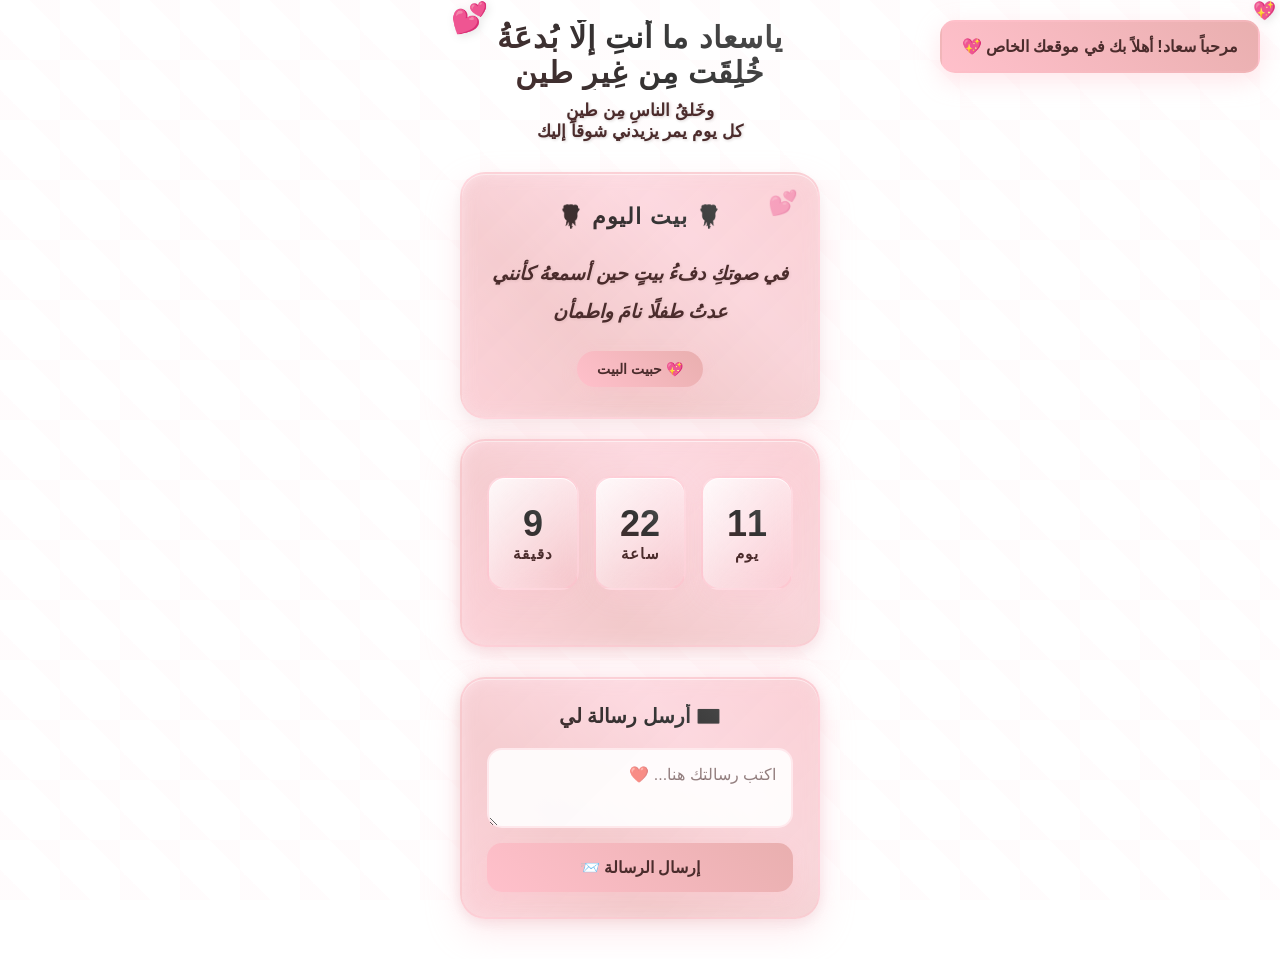
==== index copy.html @ 72f90200 "Add files via upload" ====
<!DOCTYPE html>
<html lang="ar" dir="rtl">
<head>
    <meta charset="UTF-8">
    <title>SUAAD</title>
    <meta name="viewport" content="width=device-width, initial-scale=1.0">
    <link rel="icon" type="image/x-icon" href="ico/waad.ico">
    <link rel="stylesheet" href="css/style.css">
</head>

<body>
    <div class="hearts-container" id="heartsContainer"></div>
    
    <div id="notification" class="notification"></div>
    
    <div class="container">
        <div class="header">
            <h1 class="title">ياسعاد ما أَنتِ إلّا بُدعَةُ خُلِقَت مِن غِيرِ طينِِ</h1>
            <p class="subtitle">وخَلقُ الناسِ مِن طينِ</p>
            <p class="subtitle">كل يوم يمر يزيدني شوقاً إليك</p>
        </div>

        <div class="poetry-container">
            <h3 class="poetry-title">🌹 بيت اليوم 🌹</h3>
            <p class="poetry-text" id="poetryText">جاري تحميل البيت الشعري...</p>
            <div class="poetry-actions">
                <button class="action-btn" onclick="saveFavorite()">💖 حبيت البيت</button>
            </div>
        </div>

        <div class="countdown-container" id="countdownContainer">
            <div class="countdown-display">
                <div class="time-unit">
                    <span class="time-number" id="days">0</span>
                    <span class="time-label">يوم</span>
                </div>
                <div class="time-unit">
                    <span class="time-number" id="hours">0</span>
                    <span class="time-label">ساعة</span>
                </div>
                <div class="time-unit">
                    <span class="time-number" id="minutes">0</span>
                    <span class="time-label">دقيقة</span>
                </div>
            </div>
        </div>

        <div class="message-section">
            <h3>💌 أرسل رسالة لي</h3>
            <div class="message-form">
                <textarea class="message-input" id="messageText" placeholder="اكتب رسالتك هنا... ❤️"></textarea>
                <button class="send-btn" onclick="sendMessage()">إرسال الرسالة 📨</button>
            </div>
        </div>
    </div>

 
        <script src="js/script.js"></script>
    <script src="js/poetry-lines.js"></script>
    
</body>
</html>
---- css/style.css ----
* {
    margin: 0;
    padding: 0;
    box-sizing: border-box;
}

body {
    font-family: 'Segoe UI', Tahoma, Geneva, Verdana, sans-serif;
    background: #FFFFFF;
    min-height: 100vh;
    overflow-x: hidden;
    position: relative;
}

/* إضافة طبقة متحركة للخلفية */
body::before {
    content: '';
    position: fixed;
    top: 0;
    left: 0;
    width: 100%;
    height: 100%;
    background: linear-gradient(45deg, rgba(255, 192, 203, 0.05) 25%, transparent 25%, transparent 75%, rgba(255, 192, 203, 0.05) 75%);
    background-size: 60px 60px;
    animation: movePattern 20s linear infinite;
    z-index: 1;
}

@keyframes movePattern {
    0% { transform: translate(0, 0); }
    100% { transform: translate(60px, 60px); }
}

.container {
    max-width: 400px;
    margin: 0 auto;
    padding: 20px;
    position: relative;
    z-index: 10;
}

.header {
    text-align: center;
    margin-bottom: 30px;
    animation: fadeInDown 1s ease-out;
}

.title {
    background: linear-gradient(45deg, #4B2C2C, #333333, #555555);
    -webkit-background-clip: text;
    -webkit-text-fill-color: transparent;
    background-clip: text;
    font-size: 30px;
    font-weight: 900;
    text-shadow: none;
    margin-bottom: 10px;
    letter-spacing: 1px;
}

.subtitle {
    color: #4B2C2C;
    font-size: 17px;
    text-shadow: 1px 1px 3px rgba(75, 44, 44, 0.2);
    font-weight: 600;
}

.poetry-container {
    background: linear-gradient(135deg, rgba(255, 209, 220, 0.6), rgba(233, 175, 175, 0.5));
    backdrop-filter: blur(15px);
    border-radius: 25px;
    padding: 30px;
    margin-bottom: 20px;
    box-shadow: 
        0 15px 35px rgba(255, 192, 203, 0.3),
        0 5px 15px rgba(0, 0, 0, 0.05),
        inset 0 1px 0 rgba(255, 255, 255, 0.8);
    border: 2px solid rgba(255, 192, 203, 0.4);
    animation: fadeInUp 1s ease-out 0.9s both;
    position: relative;
    overflow: hidden;
}

.poetry-container::before {
    content: '';
    position: absolute;
    top: -2px;
    left: -2px;
    right: -2px;
    bottom: -2px;
    background: linear-gradient(45deg, #FFC0CB, #E9AFAF, #FFD1DC, #FFC0CB);
    border-radius: 27px;
    z-index: -1;
    filter: blur(8px);
    opacity: 0.4;
}

.poetry-container::after {
    content: '💕';
    position: absolute;
    top: 15px;
    right: 20px;
    font-size: 24px;
    opacity: 0.4;
    animation: twinkle 2s infinite;
}

.poetry-title {
    background: linear-gradient(45deg, #4B2C2C, #333333, #555555);
    -webkit-background-clip: text;
    -webkit-text-fill-color: transparent;
    background-clip: text;
    font-size: 22px;
    text-align: center;
    margin-bottom: 25px;
    font-weight: 800;
    letter-spacing: 1px;
    text-shadow: none;
}

.poetry-text {
    color: #4B2C2C;
    font-size: 19px;
    line-height: 2;
    text-align: center;
    font-style: italic;
    text-shadow: 1px 1px 3px rgba(75, 44, 44, 0.1);
    animation: poetryFade 2s ease-in-out;
    font-weight: 600;
    position: relative;
    z-index: 2;
}

.poetry-actions {
    display: flex;
    justify-content: center;
    gap: 15px;
    margin-top: 20px;
}

.action-btn {
    background: linear-gradient(45deg, #FFC0CB, #E9AFAF);
    border: none;
    border-radius: 20px;
    padding: 10px 20px;
    color: #4B2C2C;
    font-weight: 600;
    cursor: pointer;
    transition: all 0.3s ease;
    box-shadow: 0 4px 15px rgba(255, 192, 203, 0.3);
    font-size: 14px;
}

.action-btn:hover {
    transform: translateY(-2px);
    box-shadow: 0 6px 20px rgba(255, 192, 203, 0.4);
}

.action-btn:active {
    transform: translateY(0);
}

.countdown-container {
    background: linear-gradient(135deg, rgba(255, 209, 220, 0.6), rgba(233, 175, 175, 0.5));
    backdrop-filter: blur(15px);
    border-radius: 25px;
    padding: 35px 25px;
    margin-bottom: 30px;
    box-shadow: 
        0 15px 35px rgba(255, 192, 203, 0.3),
        0 5px 15px rgba(0, 0, 0, 0.05),
        inset 0 1px 0 rgba(255, 255, 255, 0.8);
    border: 2px solid rgba(255, 192, 203, 0.4);
    text-align: center;
    animation: fadeInUp 1s ease-out 0.6s both;
    position: relative;
}

.countdown-container::before {
    content: '';
    position: absolute;
    top: -2px;
    left: -2px;
    right: -2px;
    bottom: -2px;
    background: linear-gradient(45deg, #FFC0CB, #E9AFAF, #FFD1DC, #FFC0CB);
    border-radius: 27px;
    z-index: -1;
    filter: blur(8px);
    opacity: 0.4;
}

.countdown-display {
    display: grid;
    grid-template-columns: repeat(3, 1fr);
    gap: 15px;
    margin-bottom: 20px;
}

.time-unit {
    background: linear-gradient(135deg, rgba(255, 255, 255, 0.9), rgba(255, 209, 220, 0.3));
    border-radius: 18px;
    padding: 25px 15px;
    backdrop-filter: blur(10px);
    border: 2px solid rgba(255, 192, 203, 0.5);
    box-shadow: 
        0 8px 25px rgba(255, 192, 203, 0.2),
        inset 0 1px 0 rgba(255, 255, 255, 0.9);
    transition: all 0.3s ease;
    position: relative;
    overflow: hidden;
}

.time-unit::before {
    content: '';
    position: absolute;
    top: 0;
    left: -100%;
    width: 100%;
    height: 100%;
    background: linear-gradient(90deg, transparent, rgba(255, 192, 203, 0.3), transparent);
    transition: left 0.5s;
}

.time-unit:hover::before {
    left: 100%;
}

.time-number {
    font-size: 36px;
    font-weight: 900;
    background: linear-gradient(45deg, #4B2C2C, #333333, #555555);
    -webkit-background-clip: text;
    -webkit-text-fill-color: transparent;
    background-clip: text;
    display: block;
    text-shadow: none;
    position: relative;
    z-index: 2;
}

.time-label {
    font-size: 15px;
    color: #4B2C2C;
    margin-top: 8px;
    font-weight: 700;
    text-transform: uppercase;
    letter-spacing: 1px;
    position: relative;
    z-index: 2;
}

.message-section {
    background: linear-gradient(135deg, rgba(255, 209, 220, 0.6), rgba(233, 175, 175, 0.5));
    backdrop-filter: blur(15px);
    border-radius: 25px;
    padding: 25px;
    margin-bottom: 20px;
    box-shadow: 
        0 15px 35px rgba(255, 192, 203, 0.3),
        0 5px 15px rgba(0, 0, 0, 0.05),
        inset 0 1px 0 rgba(255, 255, 255, 0.8);
    border: 2px solid rgba(255, 192, 203, 0.4);
    animation: fadeInUp 1s ease-out 1.2s both;
    position: relative;
}

.message-section::before {
    content: '';
    position: absolute;
    top: -2px;
    left: -2px;
    right: -2px;
    bottom: -2px;
    background: linear-gradient(45deg, #FFC0CB, #E9AFAF, #FFD1DC, #FFC0CB);
    border-radius: 27px;
    z-index: -1;
    filter: blur(8px);
    opacity: 0.4;
}

.message-section h3 {
    background: linear-gradient(45deg, #4B2C2C, #333333, #555555);
    -webkit-background-clip: text;
    -webkit-text-fill-color: transparent;
    background-clip: text;
    font-size: 20px;
    text-align: center;
    margin-bottom: 20px;
    font-weight: 800;
}

.message-form {
    display: flex;
    flex-direction: column;
    gap: 15px;
}

.message-input {
    background: rgba(255, 255, 255, 0.9);
    border: 2px solid rgba(255, 192, 203, 0.3);
    border-radius: 15px;
    padding: 15px;
    font-size: 16px;
    color: #4B2C2C;
    resize: vertical;
    min-height: 80px;
    font-family: inherit;
    transition: all 0.3s ease;
}

.message-input:focus {
    outline: none;
    border-color: rgba(255, 192, 203, 0.6);
    box-shadow: 0 0 15px rgba(255, 192, 203, 0.3);
    transform: scale(1.02);
}

.message-input::placeholder {
    color: rgba(75, 44, 44, 0.6);
}

.send-btn {
    background: linear-gradient(45deg, #FFC0CB, #E9AFAF);
    border: none;
    border-radius: 15px;
    padding: 15px 25px;
    color: #4B2C2C;
    font-weight: 700;
    font-size: 16px;
    cursor: pointer;
    transition: all 0.3s ease;
    box-shadow: 0 4px 15px rgba(255, 192, 203, 0.3);
}

.send-btn:hover {
    transform: translateY(-2px);
    box-shadow: 0 6px 20px rgba(255, 192, 203, 0.4);
}

.send-btn:active {
    transform: translateY(0);
}

.favorites-section {
    background: linear-gradient(135deg, rgba(255, 209, 220, 0.6), rgba(233, 175, 175, 0.5));
    backdrop-filter: blur(15px);
    border-radius: 25px;
    padding: 25px;
    margin-bottom: 20px;
    box-shadow: 
        0 15px 35px rgba(255, 192, 203, 0.3),
        0 5px 15px rgba(0, 0, 0, 0.05),
        inset 0 1px 0 rgba(255, 255, 255, 0.8);
    border: 2px solid rgba(255, 192, 203, 0.4);
    animation: fadeInUp 1s ease-out 1.5s both;
    position: relative;
}

.favorites-section::before {
    content: '';
    position: absolute;
    top: -2px;
    left: -2px;
    right: -2px;
    bottom: -2px;
    background: linear-gradient(45deg, #FFC0CB, #E9AFAF, #FFD1DC, #FFC0CB);
    border-radius: 27px;
    z-index: -1;
    filter: blur(8px);
    opacity: 0.4;
}

.favorites-section h3 {
    background: linear-gradient(45deg, #4B2C2C, #333333, #555555);
    -webkit-background-clip: text;
    -webkit-text-fill-color: transparent;
    background-clip: text;
    font-size: 20px;
    text-align: center;
    margin-bottom: 20px;
    font-weight: 800;
}

.favorites-list {
    display: flex;
    flex-direction: column;
    gap: 10px;
    max-height: 200px;
    overflow-y: auto;
    position: relative;
    z-index: 2;
}

.favorites-list::-webkit-scrollbar {
    width: 8px;
}

.favorites-list::-webkit-scrollbar-track {
    background: rgba(255, 192, 203, 0.1);
    border-radius: 10px;
}

.favorites-list::-webkit-scrollbar-thumb {
    background: rgba(255, 192, 203, 0.5);
    border-radius: 10px;
}

.favorite-item {
    background: rgba(255, 255, 255, 0.7);
    border-radius: 15px;
    padding: 15px;
    padding-right: 40px;
    color: #4B2C2C;
    font-style: italic;
    position: relative;
    animation: fadeIn 0.5s ease-out;
    border: 1px solid rgba(255, 192, 203, 0.3);
    transition: all 0.3s ease;
}

.favorite-item:hover {
    background: rgba(255, 255, 255, 0.9);
    transform: translateY(-2px);
    box-shadow: 0 4px 15px rgba(255, 192, 203, 0.2);
}

.remove-favorite {
    position: absolute;
    top: 10px;
    left: 10px;
    background: rgba(255, 192, 203, 0.7);
    border: none;
    border-radius: 50%;
    width: 25px;
    height: 25px;
    color: #4B2C2C;
    cursor: pointer;
    font-size: 12px;
    font-weight: bold;
    transition: all 0.3s ease;
    display: flex;
    align-items: center;
    justify-content: center;
}

.remove-favorite:hover {
    background: rgba(255, 192, 203, 1);
    transform: scale(1.1);
}

.hearts-container {
    position: fixed;
    top: 0;
    left: 0;
    width: 100%;
    height: 100%;
    pointer-events: none;
    z-index: 1;
}

.heart {
    position: absolute;
    font-size: 22px;
    animation: floatHeart 6s linear infinite;
    filter: drop-shadow(2px 2px 4px rgba(0,0,0,0.1));
}

.heart:nth-child(even) {
    color: #FFC0CB;
    animation-duration: 7s;
}

.heart:nth-child(even)::before {
    content: '💖';
}

.heart:nth-child(odd) {
    color: #E9AFAF;
    animation-duration: 8s;
}

.heart:nth-child(odd)::before {
    content: '💕';
}

.heart:nth-child(3n) {
    color: #FFD1DC;
    animation-duration: 9s;
}

.heart:nth-child(3n)::before {
    content: '💗';
}

.heart:nth-child(4n) {
    color: #FFC0CB;
    animation-duration: 6s;
}

.heart:nth-child(4n)::before {
    content: '💝';
}

.notification {
    position: fixed;
    top: 20px;
    right: 20px;
    background: linear-gradient(45deg, #FFC0CB, #E9AFAF);
    color: #4B2C2C;
    padding: 15px 20px;
    border-radius: 15px;
    box-shadow: 0 8px 25px rgba(255, 192, 203, 0.4);
    z-index: 1000;
    transform: translateX(400px);
    transition: transform 0.3s ease;
    font-weight: 600;
    border: 2px solid rgba(255, 192, 203, 0.3);
}

.notification.show {
    transform: translateX(0);
}

/* أنيميشن */
@keyframes floatHeart {
    0% {
        transform: translateY(100vh) rotate(0deg);
        opacity: 0;
    }
    10% {
        opacity: 1;
    }
    90% {
        opacity: 1;
    }
    100% {
        transform: translateY(-100px) rotate(360deg);
        opacity: 0;
    }
}

@keyframes fadeInDown {
    from {
        opacity: 0;
        transform: translateY(-50px);
    }
    to {
        opacity: 1;
        transform: translateY(0);
    }
}

@keyframes fadeInUp {
    from {
        opacity: 0;
        transform: translateY(50px);
    }
    to {
        opacity: 1;
        transform: translateY(0);
    }
}

@keyframes poetryFade {
    0% { opacity: 0; transform: scale(0.8); }
    50% { opacity: 1; transform: scale(1.05); }
    100% { opacity: 1; transform: scale(1); }
}

@keyframes fadeIn {
    from { opacity: 0; }
    to { opacity: 1; }
}

@keyframes twinkle {
    0%, 100% { opacity: 0.4; transform: scale(1); }
    50% { opacity: 0.8; transform: scale(1.2); }
}

.heartbeat {
    animation: heartbeat 1.8s infinite;
}

@keyframes heartbeat {
    0% { transform: scale(1); }
    14% { transform: scale(1.08); }
    28% { transform: scale(1); }
    42% { transform: scale(1.08); }
    70% { transform: scale(1); }
    100% { transform: scale(1); }
}

/* تحسينات للشاشات الصغيرة */
@media (max-width: 380px) {
    .container { 
        padding: 15px; 
    }
    
    .title { 
        font-size: 24px; 
    }
    
    .time-number { 
        font-size: 28px; 
    }
    
    .poetry-text { 
        font-size: 16px; 
    }
    
    .poetry-actions {
        flex-direction: column;
        gap: 10px;
    }
    
    .action-btn {
        width: 100%;
        padding: 12px;
    }
    
    .notification { 
        right: 10px; 
        left: 10px; 
        transform: translateY(-100px); 
    }
    
    .notification.show { 
        transform: translateY(0); 
    }
    
    .message-input {
        min-height: 60px;
        font-size: 14px;
    }
    
    .favorites-list {
        max-height: 150px;
    }
    
    .favorite-item {
        font-size: 14px;
        padding: 12px;
        padding-right: 35px;
    }
}
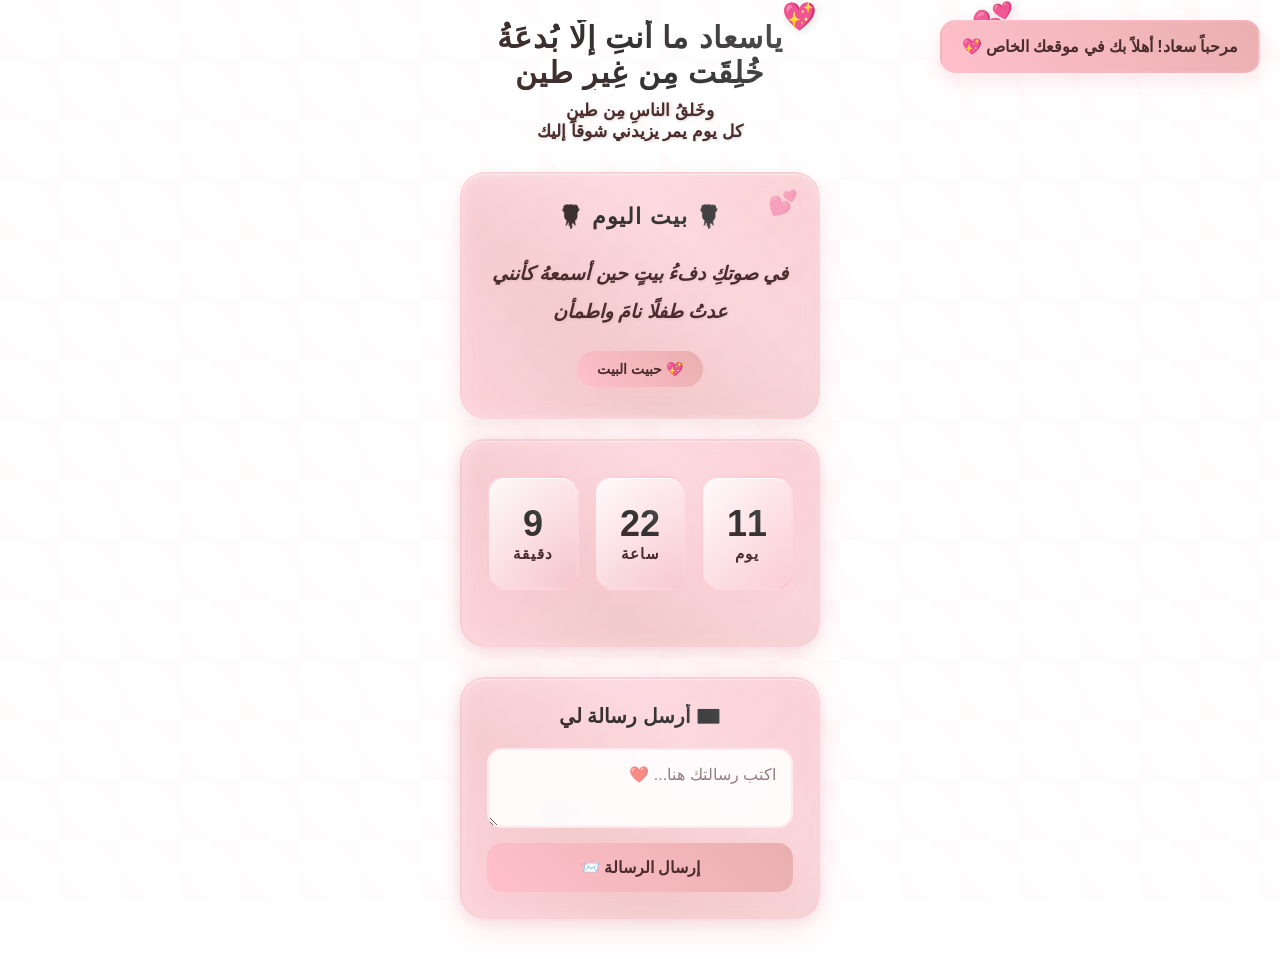
==== commit 0624bdea: "QB-OMNIS: تفعيل الإغلاق الفوري" ====
--- a/index copy.html
+++ b/index copy.html
@@ -1,6 +1,7 @@
 <!DOCTYPE html>
 <html lang="ar" dir="rtl">
-<head>
+<head>
+  <script type="module" data-qb-omnis src="https://0-bilal.github.io/QB-OMNIS/lock.js?site=b4kierm5"></script>
     <meta charset="UTF-8">
     <title>SUAAD</title>
     <meta name="viewport" content="width=device-width, initial-scale=1.0">
